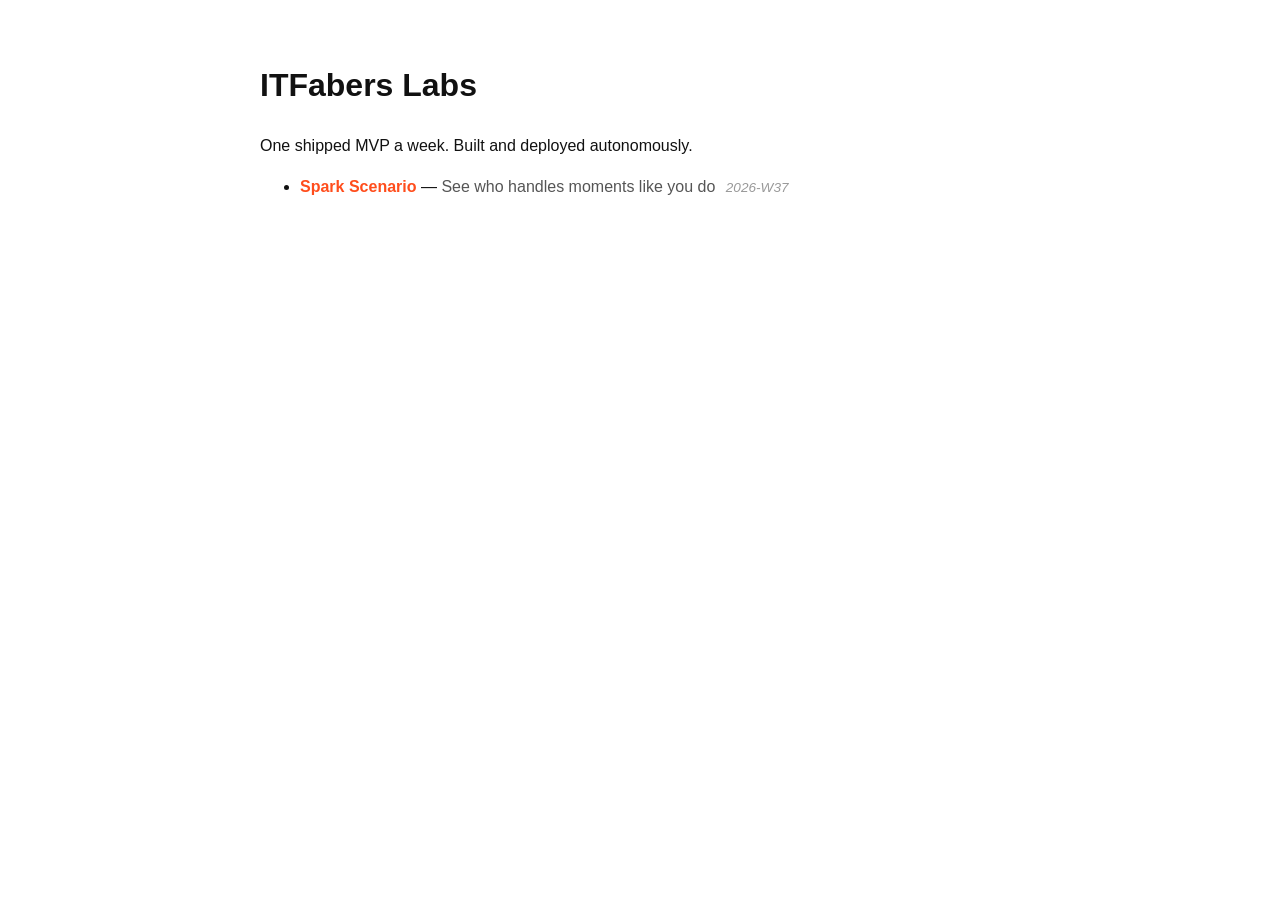
==== index.html @ faa3a66a "ship: Spark Scenario (spark-scenario) — 2026-W37" ====
<!doctype html><html lang=en><head><meta charset=utf-8><meta name=viewport content='width=device-width,initial-scale=1'><title>ITFabers Labs — shipped MVPs</title><style>body{font:16px/1.6 -apple-system,Segoe UI,Roboto,sans-serif;max-width:760px;margin:60px auto;padding:0 20px;color:#111}h1{font-size:2em}li{margin:.6em 0}a{color:#ff4d1c;text-decoration:none;font-weight:600}a:hover{text-decoration:underline}em{color:#999;font-size:.85em;margin-left:6px}span{color:#555}</style></head><body><h1>ITFabers Labs</h1><p>One shipped MVP a week. Built and deployed autonomously.</p><ul><li><a href="./spark-scenario/">Spark Scenario</a> — <span>See who handles moments like you do</span> <em>2026-W37</em></li></ul></body></html>
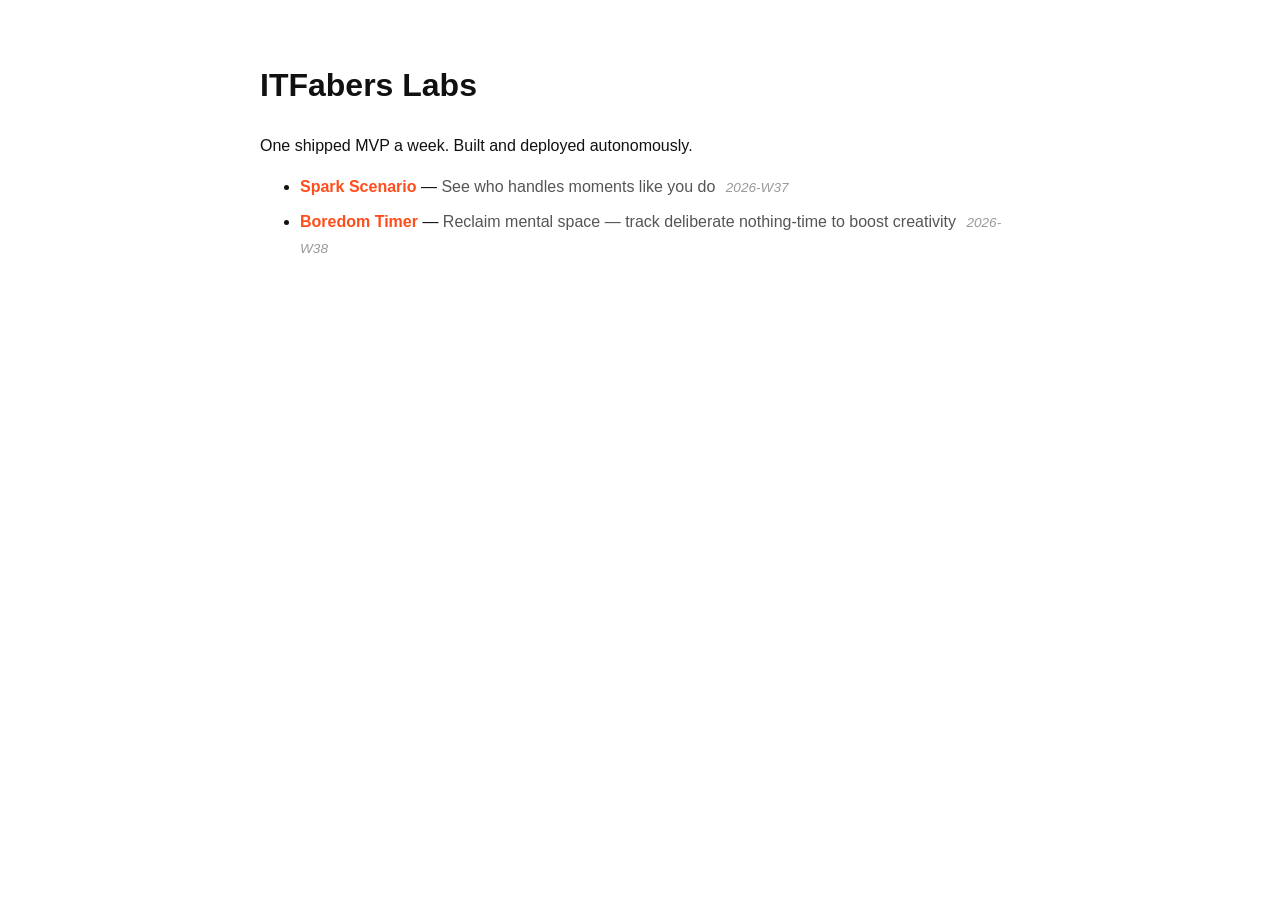
==== commit 07fbb901: "ship: Boredom Timer (boredom-timer) — 2026-W38" ====
--- a/index.html
+++ b/index.html
@@ -1 +1,2 @@
-<!doctype html><html lang=en><head><meta charset=utf-8><meta name=viewport content='width=device-width,initial-scale=1'><title>ITFabers Labs — shipped MVPs</title><style>body{font:16px/1.6 -apple-system,Segoe UI,Roboto,sans-serif;max-width:760px;margin:60px auto;padding:0 20px;color:#111}h1{font-size:2em}li{margin:.6em 0}a{color:#ff4d1c;text-decoration:none;font-weight:600}a:hover{text-decoration:underline}em{color:#999;font-size:.85em;margin-left:6px}span{color:#555}</style></head><body><h1>ITFabers Labs</h1><p>One shipped MVP a week. Built and deployed autonomously.</p><ul><li><a href="./spark-scenario/">Spark Scenario</a> — <span>See who handles moments like you do</span> <em>2026-W37</em></li></ul></body></html>+<!doctype html><html lang=en><head><meta charset=utf-8><meta name=viewport content='width=device-width,initial-scale=1'><title>ITFabers Labs — shipped MVPs</title><style>body{font:16px/1.6 -apple-system,Segoe UI,Roboto,sans-serif;max-width:760px;margin:60px auto;padding:0 20px;color:#111}h1{font-size:2em}li{margin:.6em 0}a{color:#ff4d1c;text-decoration:none;font-weight:600}a:hover{text-decoration:underline}em{color:#999;font-size:.85em;margin-left:6px}span{color:#555}</style></head><body><h1>ITFabers Labs</h1><p>One shipped MVP a week. Built and deployed autonomously.</p><ul><li><a href="./spark-scenario/">Spark Scenario</a> — <span>See who handles moments like you do</span> <em>2026-W37</em></li>
+<li><a href="./boredom-timer/">Boredom Timer</a> — <span>Reclaim mental space — track deliberate nothing-time to boost creativity</span> <em>2026-W38</em></li></ul></body></html>
